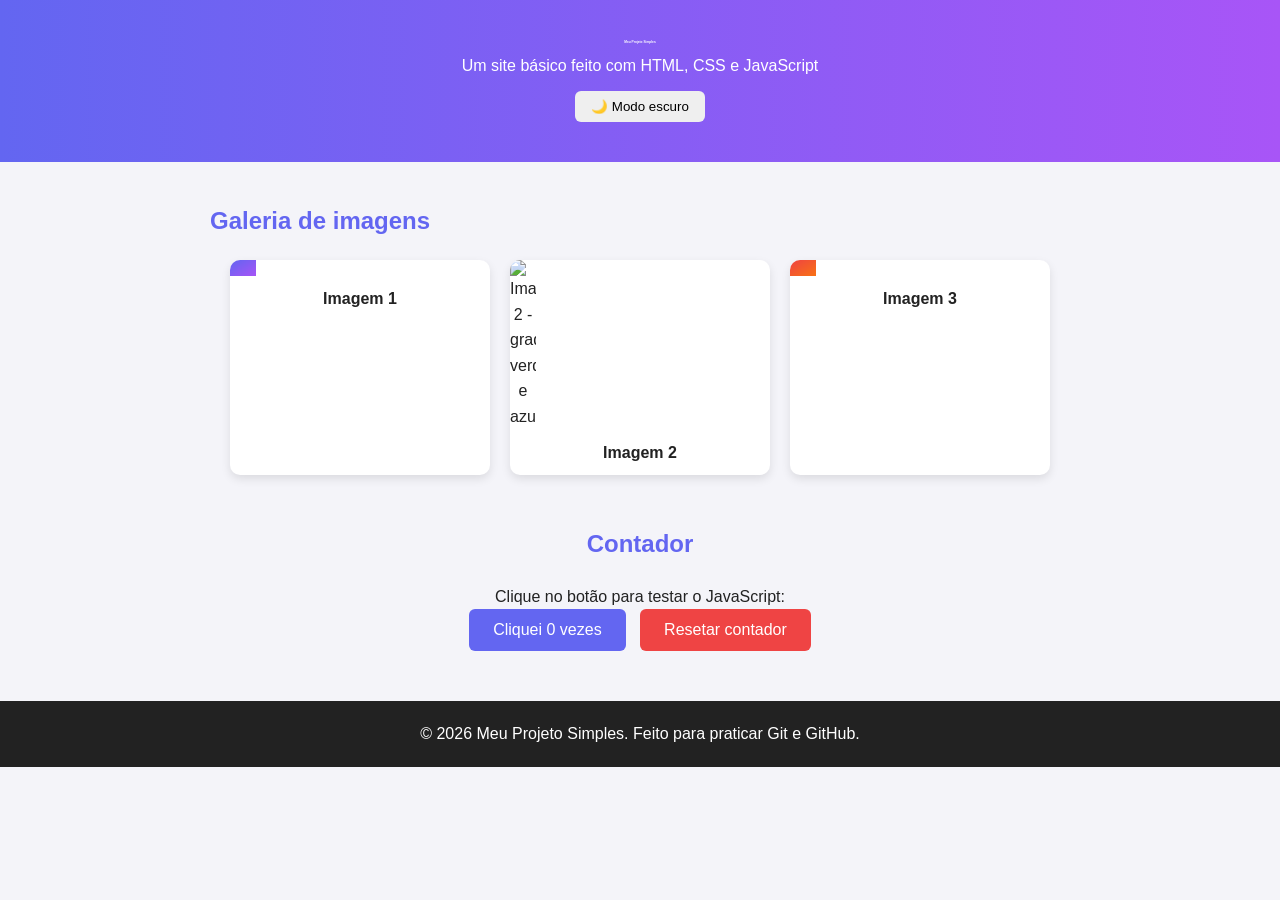
==== index.html @ 735f0581 "feat: adiciona botao voltar ao topo" ====
<!DOCTYPE html>
<html lang="pt-br">
<head>
  <meta charset="UTF-8">
  <meta name="viewport" content="width=device-width, initial-scale=1.0">
  <title>Meu Projeto Simplse</title>
  <link rel="stylesheet" href="style.css">
</head>
<body>

  <header>
    <h1>Meu Projeto Simples</h1>
    <p>Um site básico feito com HTML, CSS e JavaScript</p>
    <button id="btnTema">🌙 Modo escuro</button>
  </header>

  <main>
    <section class="galeria">
      <h2>Galeria de imagens</h2>
      <div class="cards">
        <div class="card">
          <img src="img/foto1.png" alt="Imagem 1 - gradiente roxo">
          <p>Imagem 1</p>
        </div>
        <div class="card">
          <img src="img/foto-2.png" alt="Imagem 2 - gradiente verde e azul">
          <p>Imagem 2</p>
        </div>
        <div class="card">
          <img src="img/foto3.png" alt="Imagem 3 - gradiente vermelho e laranja">
          <p>Imagem 3</p>
        </div>
      </div>
    </section>

    <section class="interativo">
      <h2>Contador</h2>
      <p>Clique no botão para testar o JavaScript:</p>
      <button id="btnContador">Cliquei <span id="contador">0</span> vezes</button>
      <button id="btnResetar">Resetar contador</button>
    </section>
  </main>

  <footer>
    <p>&copy; 2026 Meu Projeto Simples. Feito para praticar Git e GitHub.</p>
  </footer>

  <button id="btnTopo">↑ Topo</button>

  <script src="script.js"></script>
</body>
</html>
---- style.css ----
* {
  margin: 0;
  padding: 0;
  box-sizing: border-box;
}

body {
  font-family: Arial, Helvetica, sans-serif;
  background-color: #f4f4f9;
  color: #222;
  line-height: 1.6;
}

header {
  background: linear-gradient(90deg, #6366f1, #a855f7);
  color: white;
  text-align: center;
  padding: 40px 20px;
}

header h1 {
  font-size: 0.2rem;
  margin-bottom: 8px;
}

main {
  max-width: 900px;
  margin: 40px auto;
  padding: 0 20px;
}

section {
  margin-bottom: 50px;
}

h2 {
  margin-bottom: 20px;
  color: #6366f1;
}

.cards {
  display: flex;
  gap: 20px;
  flex-wrap: nowrap;
  justify-content: center;
}

.card {
  background: white;
  border-radius: 10px;
  overflow: hidden;
  box-shadow: 0 4px 10px rgba(0, 0, 0, 0.1);
  width: 260px;
  text-align: center;
  transition: transform 0.2s ease;
}

.card:hover {
  transform: translateY(50px);
}

.card img {
  width: 10%;
  display: block;
}

.card p {
  padding: 10px;
  font-weight: bold;
}

.interativo {
  text-align: center;
}

#btnContador {
  background-color: #6366f1;
  color: white;
  border: none;
  padding: 12px 24px;
  font-size: 1rem;
  border-radius: 6px;
  cursor: pointer;
  transition: background-color 0.2s ease;
}

#btnContador:hover {
  background-color: #4f46e5;
}

#btnResetar {
  background-color: #ef4444;
  color: white;
  border: none;
  padding: 12px 24px;
  font-size: 1rem;
  border-radius: 6px;
  cursor: pointer;
  margin-left: 10px;
}

#btnResetar:hover {
  background-color: #dc2626;
}

footer {
  text-align: center;
  padding: 20px;
  background-color: #222;
  color: white;
  margin-top: 40px;
}

/* Modo escuro */
#btnTema {
  margin-top: 12px;
  padding: 8px 16px;
  border: none;
  border-radius: 6px;
  cursor: pointer;
}

body.dark {
  background-color: #1e1e2e;
  color: #eee;
}

body.dark .card {
  background: #2a2a3c;
}

#btnTopo {
  position: fixed;
  bottom: 20px;
  right: 20px;
  padding: 10px 14px;
  background-color: #6366f1;
  color: white;
  border: none;
  border-radius: 50%;
  cursor: pointer;
  display: none;
}
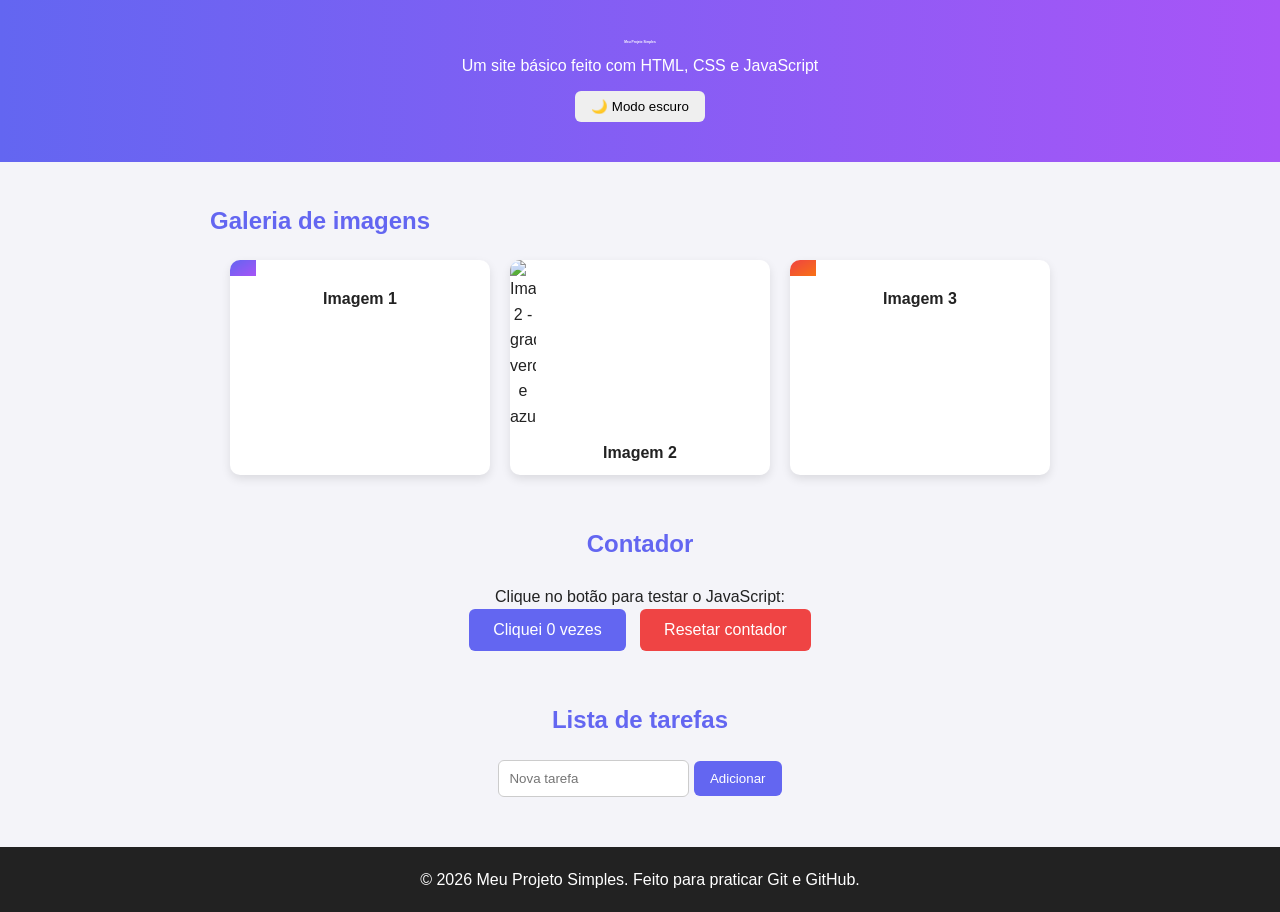
==== commit 0eeeeb44: "feat: adiciona lista de tarefas" ====
--- a/index.html
+++ b/index.html
@@ -1,52 +1,60 @@
-<!DOCTYPE html>
-<html lang="pt-br">
-<head>
-  <meta charset="UTF-8">
-  <meta name="viewport" content="width=device-width, initial-scale=1.0">
-  <title>Meu Projeto Simplse</title>
-  <link rel="stylesheet" href="style.css">
-</head>
-<body>
+  <!DOCTYPE html>
+  <html lang="pt-br">
+  <head>
+    <meta charset="UTF-8">
+    <meta name="viewport" content="width=device-width, initial-scale=1.0">
+    <title>Meu Projeto Simplse</title>
+    <link rel="stylesheet" href="style.css">
+  </head>
+  <body>
 
-  <header>
-    <h1>Meu Projeto Simples</h1>
-    <p>Um site básico feito com HTML, CSS e JavaScript</p>
-    <button id="btnTema">🌙 Modo escuro</button>
-  </header>
+    <header>
+      <h1>Meu Projeto Simples</h1>
+      <p>Um site básico feito com HTML, CSS e JavaScript</p>
+      <button id="btnTema">🌙 Modo escuro</button>
+    </header>
 
-  <main>
-    <section class="galeria">
-      <h2>Galeria de imagens</h2>
-      <div class="cards">
-        <div class="card">
-          <img src="img/foto1.png" alt="Imagem 1 - gradiente roxo">
-          <p>Imagem 1</p>
+    <main>
+      <section class="galeria">
+        <h2>Galeria de imagens</h2>
+        <div class="cards">
+          <div class="card">
+            <img src="img/foto1.png" alt="Imagem 1 - gradiente roxo">
+            <p>Imagem 1</p>
+          </div>
+          <div class="card">
+            <img src="img/foto-2.png" alt="Imagem 2 - gradiente verde e azul">
+            <p>Imagem 2</p>
+          </div>
+          <div class="card">
+            <img src="img/foto3.png" alt="Imagem 3 - gradiente vermelho e laranja">
+            <p>Imagem 3</p>
+          </div>
         </div>
-        <div class="card">
-          <img src="img/foto-2.png" alt="Imagem 2 - gradiente verde e azul">
-          <p>Imagem 2</p>
-        </div>
-        <div class="card">
-          <img src="img/foto3.png" alt="Imagem 3 - gradiente vermelho e laranja">
-          <p>Imagem 3</p>
-        </div>
-      </div>
+      </section>
+
+      <section class="interativo">
+        <h2>Contador</h2>
+        <p>Clique no botão para testar o JavaScript:</p>
+        <button id="btnContador">Cliquei <span id="contador">0</span> vezes</button>
+        <button id="btnResetar">Resetar contador</button>
+      </section>
+
+      <section class="tarefas">
+        <h2>Lista de tarefas</h2>
+        <input type="text" id="inputTarefa" placeholder="Nova tarefa">
+        <button id="btnAdicionar">Adicionar</button>
+        <ul id="listaTarefas"></ul>
     </section>
 
-    <section class="interativo">
-      <h2>Contador</h2>
-      <p>Clique no botão para testar o JavaScript:</p>
-      <button id="btnContador">Cliquei <span id="contador">0</span> vezes</button>
-      <button id="btnResetar">Resetar contador</button>
-    </section>
-  </main>
+    </main>
 
-  <footer>
-    <p>&copy; 2026 Meu Projeto Simples. Feito para praticar Git e GitHub.</p>
-  </footer>
+    <footer>
+      <p>&copy; 2026 Meu Projeto Simples. Feito para praticar Git e GitHub.</p>
+    </footer>
 
-  <button id="btnTopo">↑ Topo</button>
+    <button id="btnTopo">↑ Topo</button>
 
-  <script src="script.js"></script>
-</body>
-</html>+    <script src="script.js"></script>
+  </body>
+  </html>
--- a/style.css
+++ b/style.css
@@ -41,7 +41,7 @@
 .cards {
   display: flex;
   gap: 20px;
-  flex-wrap: nowrap;
+  flex-wrap: wrap;
   justify-content: center;
 }
 
@@ -56,7 +56,7 @@
 }
 
 .card:hover {
-  transform: translateY(50px);
+  transform: translateY(-5px);
 }
 
 .card img {
@@ -140,4 +140,36 @@
   border-radius: 50%;
   cursor: pointer;
   display: none;
+}
+
+/* Lista de tarefas */
+.tarefas {
+  text-align: center;
+}
+
+#inputTarefa {
+  padding: 10px;
+  border: 1px solid #ccc;
+  border-radius: 6px;
+}
+
+#btnAdicionar {
+  padding: 10px 16px;
+  background-color: #6366f1;
+  color: white;
+  border: none;
+  border-radius: 6px;
+  cursor: pointer;
+}
+
+#listaTarefas {
+  list-style: none;
+  margin-top: 16px;
+}
+
+#listaTarefas li {
+  background: white;
+  padding: 8px;
+  margin-bottom: 6px;
+  border-radius: 6px;
 }
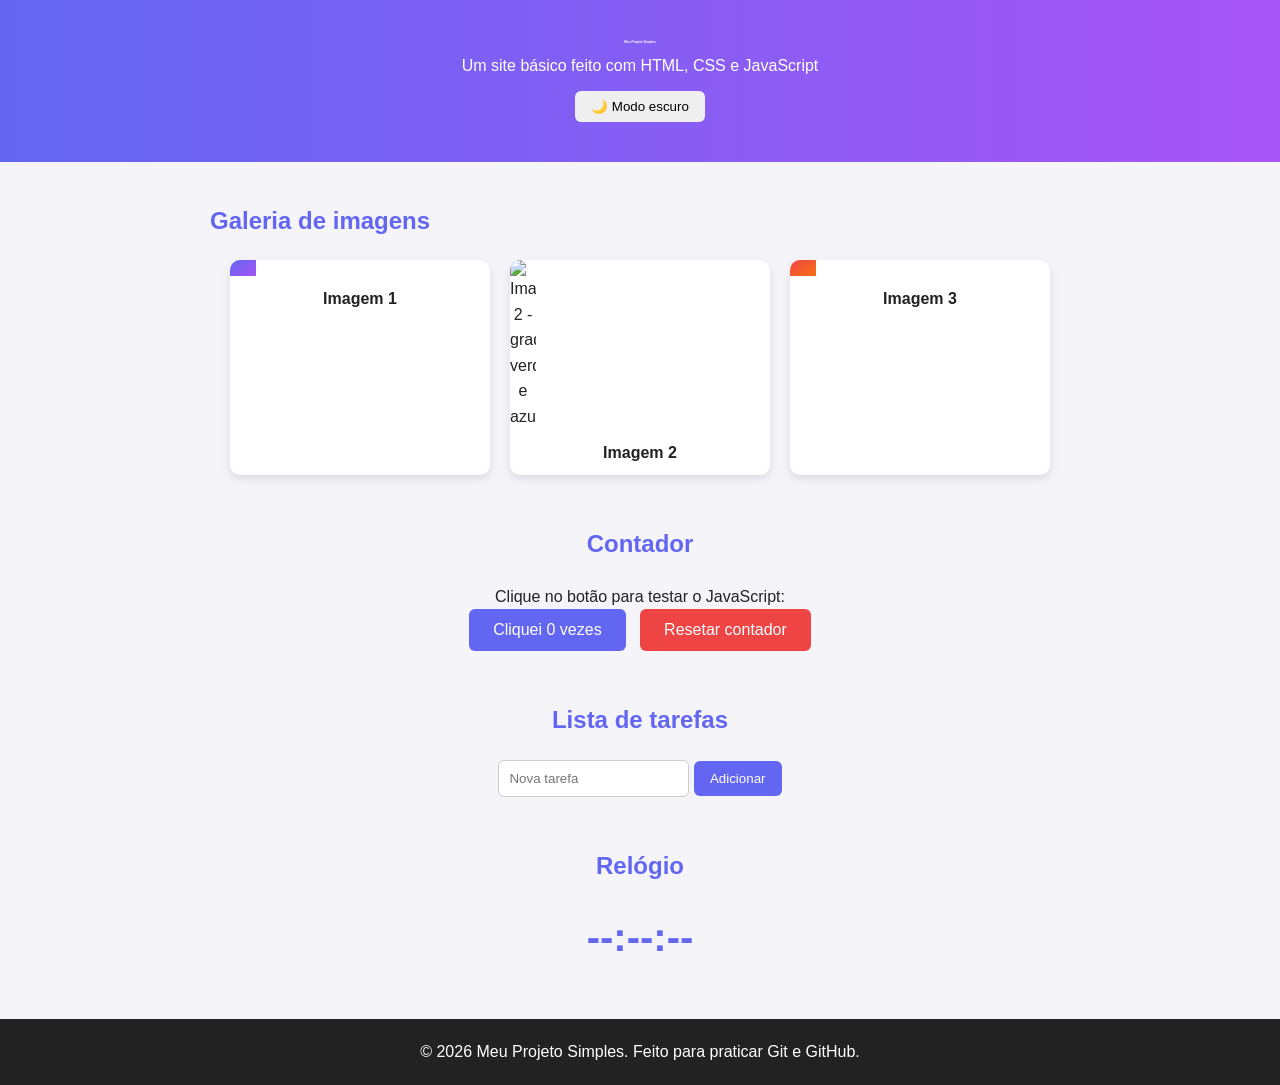
==== commit 40db945c: "feat: adiciona secao do relogio" ====
--- a/index.html
+++ b/index.html
@@ -47,7 +47,11 @@
         <ul id="listaTarefas"></ul>
     </section>
 
-    </main>
+    <section class="relogio">
+      <h2>Relógio</h2>
+      <p id="hora">--:--:--</p>
+    </section>
+  </main>
 
     <footer>
       <p>&copy; 2026 Meu Projeto Simples. Feito para praticar Git e GitHub.</p>
--- a/style.css
+++ b/style.css
@@ -129,19 +129,6 @@
   background: #2a2a3c;
 }
 
-#btnTopo {
-  position: fixed;
-  bottom: 20px;
-  right: 20px;
-  padding: 10px 14px;
-  background-color: #6366f1;
-  color: white;
-  border: none;
-  border-radius: 50%;
-  cursor: pointer;
-  display: none;
-}
-
 /* Lista de tarefas */
 .tarefas {
   text-align: center;
@@ -172,4 +159,29 @@
   padding: 8px;
   margin-bottom: 6px;
   border-radius: 6px;
+}
+
+/* Voltar ao topo */
+#btnTopo {
+  position: fixed;
+  bottom: 20px;
+  right: 20px;
+  padding: 10px 14px;
+  background-color: #6366f1;
+  color: white;
+  border: none;
+  border-radius: 50%;
+  cursor: pointer;
+  display: none;
+}
+
+/* Relógio */
+.relogio {
+  text-align: center;
+}
+
+#hora {
+  font-size: 2.5rem;
+  font-weight: bold;
+  color: #6366f1;
 }
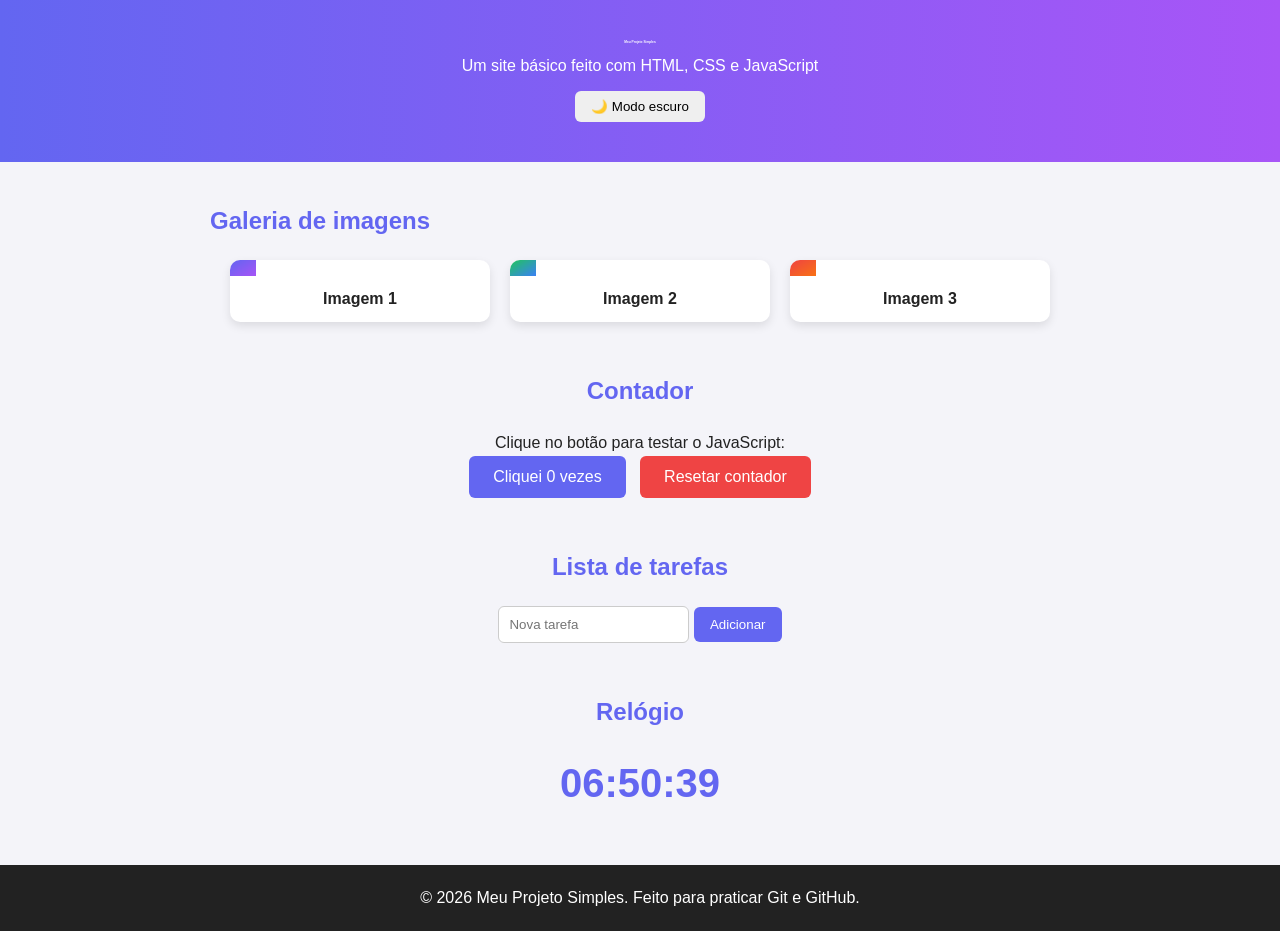
==== commit 2f0cef94: "fix: corrige caminho da imagem 2" ====
--- a/index.html
+++ b/index.html
@@ -23,7 +23,7 @@
             <p>Imagem 1</p>
           </div>
           <div class="card">
-            <img src="img/foto-2.png" alt="Imagem 2 - gradiente verde e azul">
+            <img src="img/foto2.png" alt="Imagem 2 - gradiente verde e azul">
             <p>Imagem 2</p>
           </div>
           <div class="card">
--- a/style.css
+++ b/style.css
@@ -184,4 +184,14 @@
   font-size: 2.5rem;
   font-weight: bold;
   color: #6366f1;
+}
+
+/* Zoom na galeria */
+.card img {
+  cursor: pointer;
+  transition: transform 0.3s ease;
+}
+
+.card img.zoom {
+  transform: scale(1.15);
 }
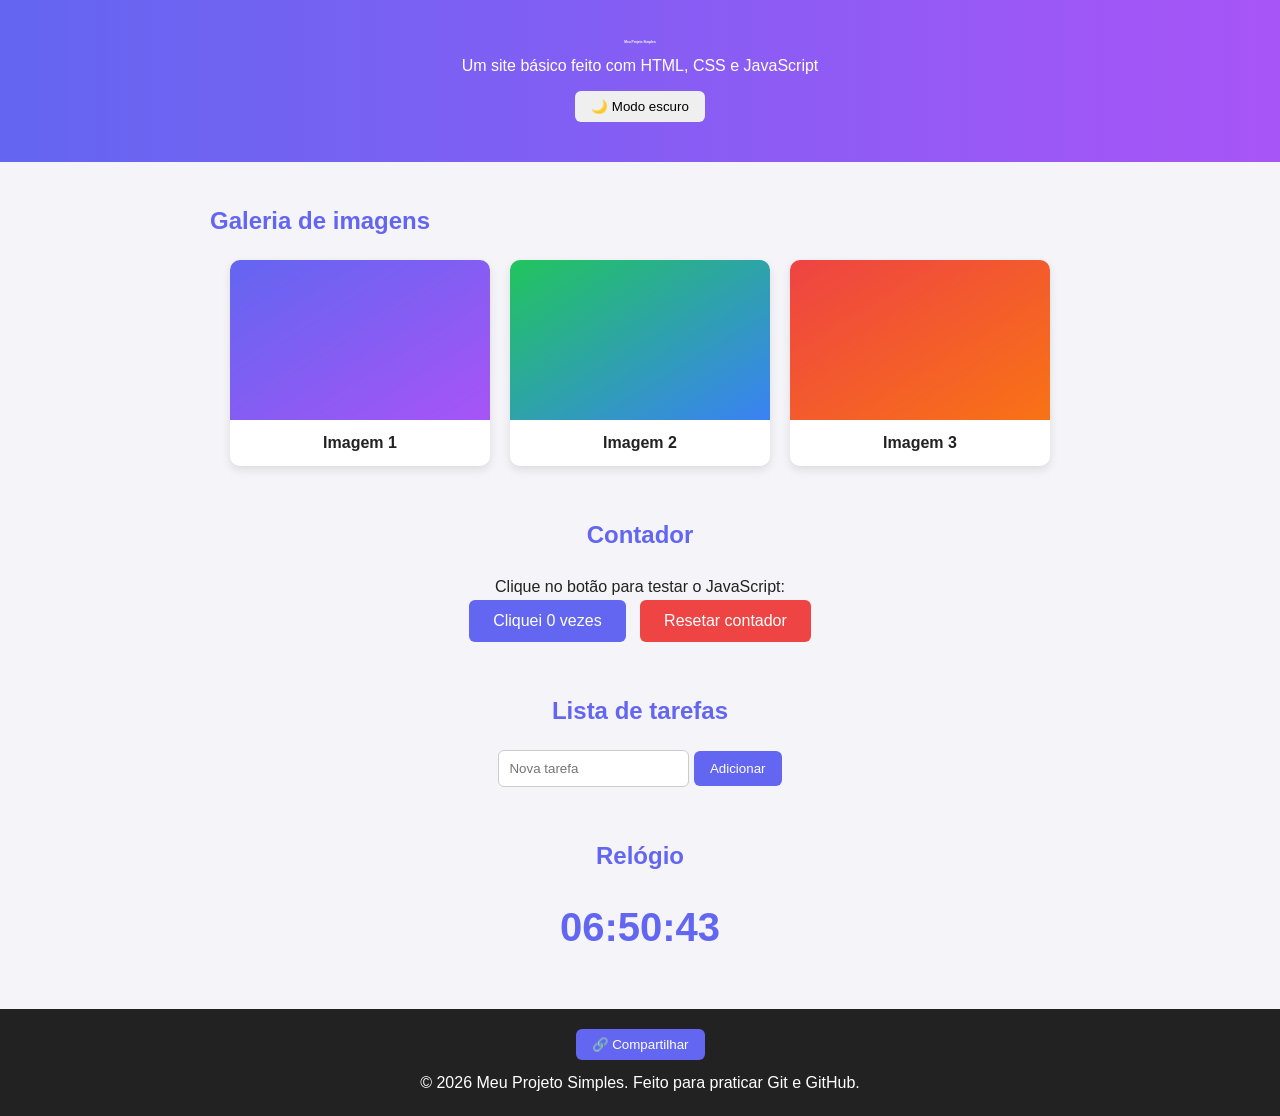
==== commit d232617f: "feat: adiciona botao de compartilhar" ====
--- a/index.html
+++ b/index.html
@@ -54,6 +54,7 @@
   </main>
 
     <footer>
+      <button id="btnCompartilhar">🔗 Compartilhar</button>
       <p>&copy; 2026 Meu Projeto Simples. Feito para praticar Git e GitHub.</p>
     </footer>
 
--- a/style.css
+++ b/style.css
@@ -60,7 +60,7 @@
 }
 
 .card img {
-  width: 10%;
+  width: 100%;
   display: block;
 }
 
@@ -194,4 +194,15 @@
 
 .card img.zoom {
   transform: scale(1.15);
+}
+
+/* Compartilhar */
+#btnCompartilhar {
+  background-color: #6366f1;
+  color: white;
+  border: none;
+  padding: 8px 16px;
+  border-radius: 6px;
+  cursor: pointer;
+  margin-bottom: 10px;
 }
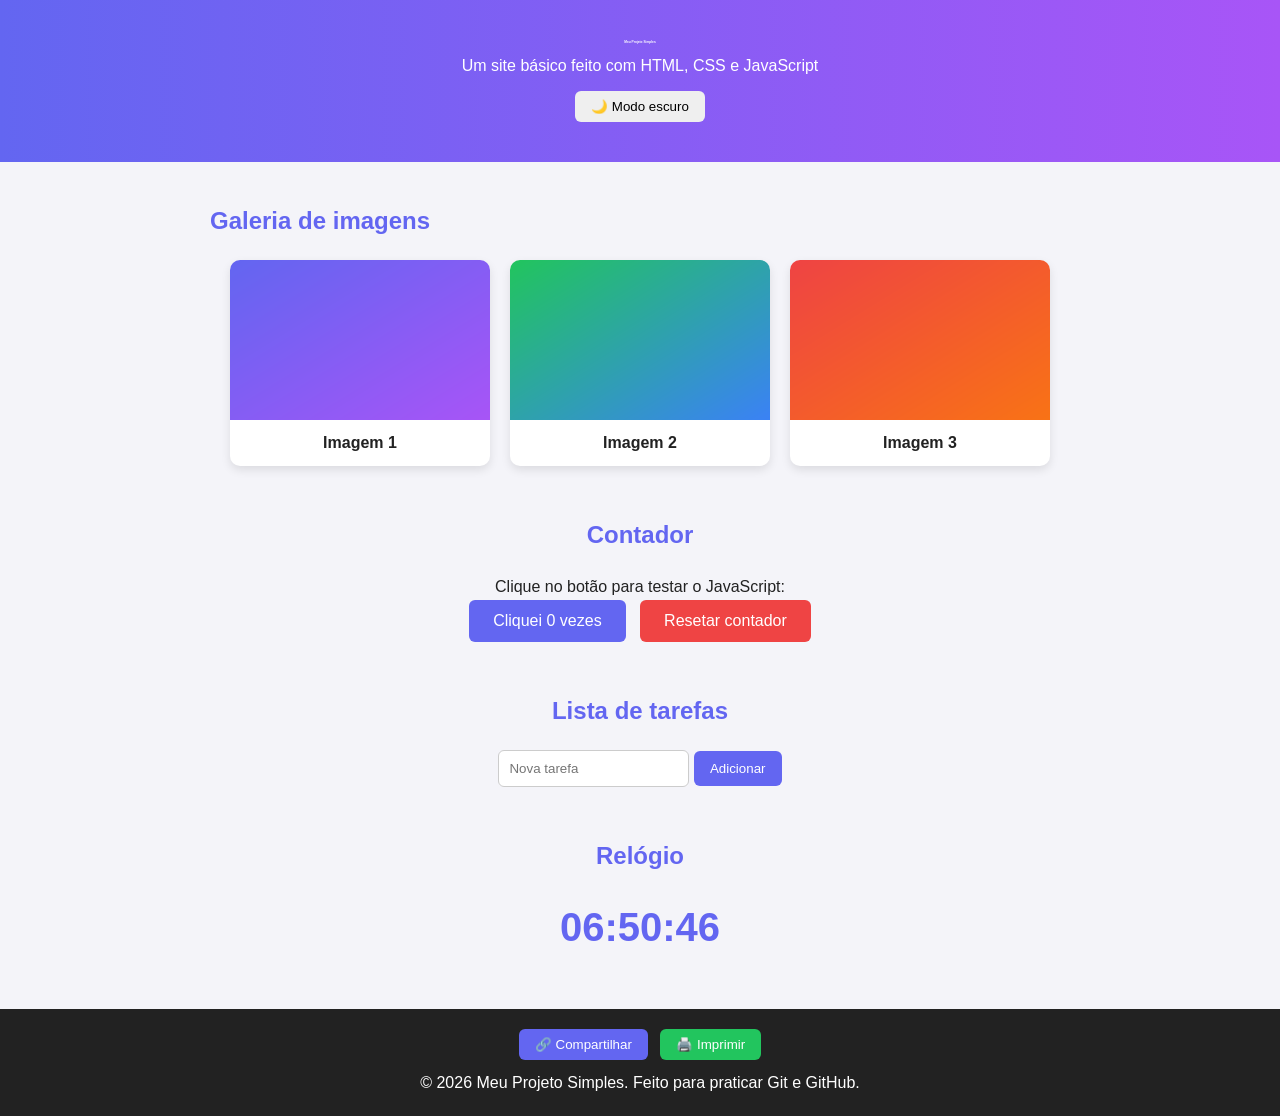
==== commit ee15e864: "feat: adiciona botao de imprimir" ====
--- a/index.html
+++ b/index.html
@@ -55,6 +55,7 @@
 
     <footer>
       <button id="btnCompartilhar">🔗 Compartilhar</button>
+      <button id="btnImprimir">🖨️ Imprimir</button>
       <p>&copy; 2026 Meu Projeto Simples. Feito para praticar Git e GitHub.</p>
     </footer>
 
--- a/style.css
+++ b/style.css
@@ -205,4 +205,16 @@
   border-radius: 6px;
   cursor: pointer;
   margin-bottom: 10px;
+}
+
+/* Imprimir */
+#btnImprimir {
+  background-color: #22c55e;
+  color: white;
+  border: none;
+  padding: 8px 16px;
+  border-radius: 6px;
+  cursor: pointer;
+  margin-left: 8px;
+  margin-bottom: 10px;
 }
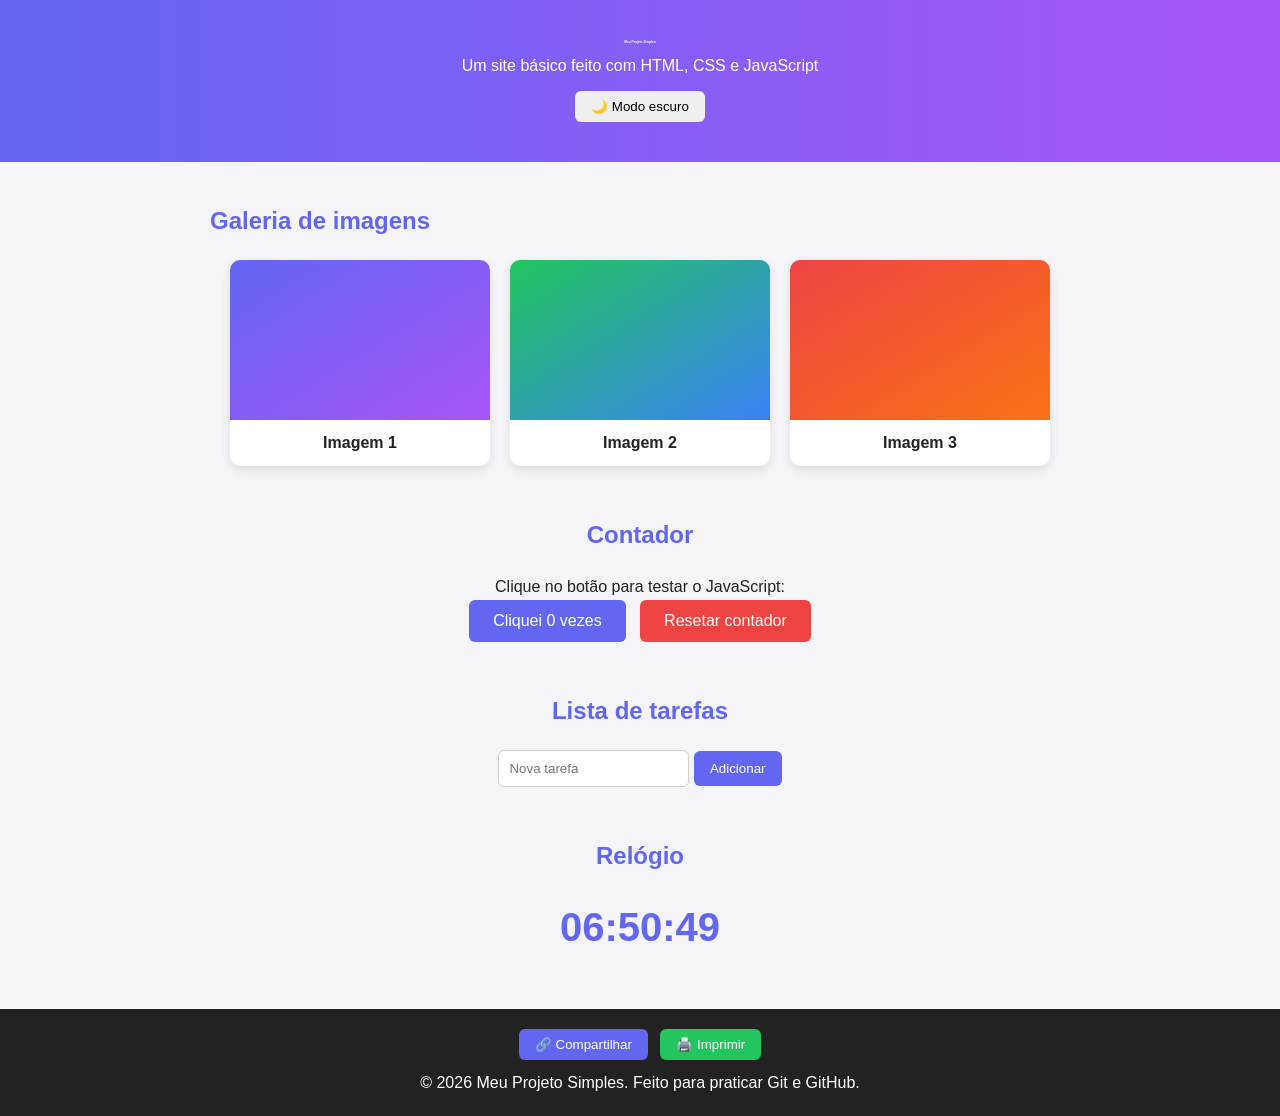
==== commit 3a1a075c: "fix: corrige titulo com erro de digitacao" ====
--- a/index.html
+++ b/index.html
@@ -3,7 +3,7 @@
   <head>
     <meta charset="UTF-8">
     <meta name="viewport" content="width=device-width, initial-scale=1.0">
-    <title>Meu Projeto Simplse</title>
+    <title>Meu Projeto Simples</title>
     <link rel="stylesheet" href="style.css">
   </head>
   <body>
